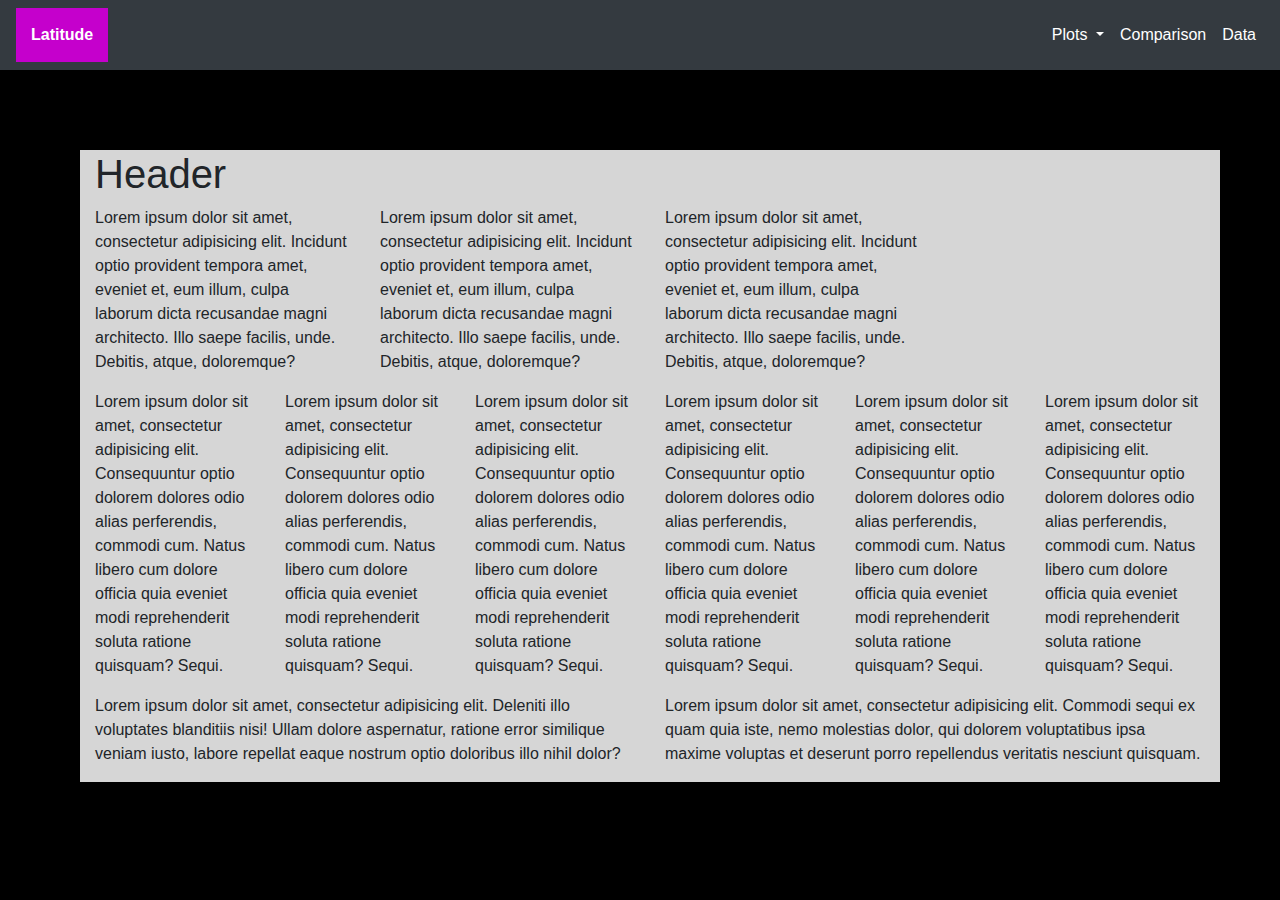
==== index.html @ 4550fe23 "working on the body" ====
<!DOCTYPE html>
<html lang="en">
<head>
    <meta name="viewport" content="width=device-width, initial-scale=1.0, minimum-scale=1.0, maximum-scale=1.0, user-scalable=no, viewport-fit=cover">
    <meta charset="UTF-8">
    <title>Weather Data</title>
    <link rel="stylesheet" href="https://stackpath.bootstrapcdn.com/bootstrap/4.3.1/css/bootstrap.min.css" integrity="sha384-ggOyR0iXCbMQv3Xipma34MD+dH/1fQ784/j6cY/iJTQUOhcWr7x9JvoRxT2MZw1T" crossorigin="anonymous">
    <link rel="stylesheet" href="style.css">
</head>


<nav class="navbar navbar-expand-lg bg-dark navbar-dark" id="fun">
    <!-- This is the branded Label in the upper left -->
    <a class="Latitude" class="navbar-brand" href="#"><b>Latitude</b></a>
    <!-- Hamburger Button -->
    <button class="navbar-toggler" type="button" data-toggle="collapse" data-target="#navbarSupportedContent" aria-controls="navbarSupportedContent" aria-expanded="false" aria-label="Toggle navigation">
      <span class="navbar-toggler-icon"></span>
    </button>
    <!-- This groups the nav links in the upper right -->
    <div class="collapse navbar-collapse" id="navbarSupportedContent">
        <ul class="navbar-nav ml-auto">
            <li class="nav-item dropdown active">
                <a class="nav-link dropdown-toggle" href="#" id="navbarDropdown" role="button" data-toggle="dropdown" aria-haspopup="true" aria-expanded="false">
                    Plots
                </a>
                <div class="dropdown-menu" aria-labelledby="navbarDropdown">
                    <a class="dropdown-item" href="#">Action</a>
                    <a class="dropdown-item" href="#">Another action</a>
                    <a class="dropdown-item" href="#">Something else here</a>
                </div>
            </li>
            <li class="nav-item active">
                <a class="nav-link" href="#">Comparison</a>
            </li>
            <li class="nav-item active">
                <a class="nav-link" href="#">Data</a>
            </li>
        </ul>
    </div>
</nav>


<body>
  <div class="container" class="vertical-center">
    <div class="row">
      <div class="col-md-12">
        <h1>Header</h1>
      </div>
    </div>
    <div class="row">
      <div class="col-md-3">
        <p>Lorem ipsum dolor sit amet, consectetur adipisicing elit. Incidunt optio provident tempora amet, eveniet et, eum illum, culpa laborum dicta recusandae magni architecto. Illo saepe facilis, unde. Debitis, atque, doloremque?</p>
      </div>
      <div class="col-md-3">
        <p>Lorem ipsum dolor sit amet, consectetur adipisicing elit. Incidunt optio provident tempora amet, eveniet et, eum illum, culpa laborum dicta recusandae magni architecto. Illo saepe facilis, unde. Debitis, atque, doloremque?</p>
      </div>
      <div class="col-md-3">
        <p>Lorem ipsum dolor sit amet, consectetur adipisicing elit. Incidunt optio provident tempora amet, eveniet et, eum illum, culpa laborum dicta recusandae magni architecto. Illo saepe facilis, unde. Debitis, atque, doloremque?</p>
      </div>
    </div>
    <div class="row">
      <div class="col-md-2">
        <p>Lorem ipsum dolor sit amet, consectetur adipisicing elit. Consequuntur optio dolorem dolores odio alias perferendis, commodi cum. Natus libero cum dolore officia quia eveniet modi reprehenderit soluta ratione quisquam? Sequi.</p>
      </div>
      <div class="col-md-2">
        <p>Lorem ipsum dolor sit amet, consectetur adipisicing elit. Consequuntur optio dolorem dolores odio alias perferendis, commodi cum. Natus libero cum dolore officia quia eveniet modi reprehenderit soluta ratione quisquam? Sequi.</p>
      </div>
      <div class="col-md-2">
        <p>Lorem ipsum dolor sit amet, consectetur adipisicing elit. Consequuntur optio dolorem dolores odio alias perferendis, commodi cum. Natus libero cum dolore officia quia eveniet modi reprehenderit soluta ratione quisquam? Sequi.</p>
      </div>
      <div class="col-md-2">
        <p>Lorem ipsum dolor sit amet, consectetur adipisicing elit. Consequuntur optio dolorem dolores odio alias perferendis, commodi cum. Natus libero cum dolore officia quia eveniet modi reprehenderit soluta ratione quisquam? Sequi.</p>
      </div>
      <div class="col-md-2">
        <p>Lorem ipsum dolor sit amet, consectetur adipisicing elit. Consequuntur optio dolorem dolores odio alias perferendis, commodi cum. Natus libero cum dolore officia quia eveniet modi reprehenderit soluta ratione quisquam? Sequi.</p>
      </div>
      <div class="col-md-2">
        <p>Lorem ipsum dolor sit amet, consectetur adipisicing elit. Consequuntur optio dolorem dolores odio alias perferendis, commodi cum. Natus libero cum dolore officia quia eveniet modi reprehenderit soluta ratione quisquam? Sequi.</p>
      </div>
    </div>
    <div class="row">
      <div class="col-md-6">
        <p>Lorem ipsum dolor sit amet, consectetur adipisicing elit. Deleniti illo voluptates blanditiis nisi! Ullam dolore aspernatur, ratione error similique veniam iusto, labore repellat eaque nostrum optio doloribus illo nihil dolor?</p>
      </div>
      <div class="col-md-6">
        <p>Lorem ipsum dolor sit amet, consectetur adipisicing elit. Commodi sequi ex quam quia iste, nemo molestias dolor, qui dolorem voluptatibus ipsa maxime voluptas et deserunt porro repellendus veritatis nesciunt quisquam.</p>
      </div>
    </div>
  </div>
    <div class="container">
    </div>
    <script src="https://code.jquery.com/jquery-3.3.1.slim.min.js" integrity="sha384-q8i/X+965DzO0rT7abK41JStQIAqVgRVzpbzo5smXKp4YfRvH+8abtTE1Pi6jizo" crossorigin="anonymous"></script>
  <script src="https://cdnjs.cloudflare.com/ajax/libs/popper.js/1.14.7/umd/popper.min.js" integrity="sha384-UO2eT0CpHqdSJQ6hJty5KVphtPhzWj9WO1clHTMGa3JDZwrnQq4sF86dIHNDz0W1" crossorigin="anonymous"></script>
  <script src="https://stackpath.bootstrapcdn.com/bootstrap/4.3.1/js/bootstrap.min.js" integrity="sha384-JjSmVgyd0p3pXB1rRibZUAYoIIy6OrQ6VrjIEaFf/nJGzIxFDsf4x0xIM+B07jRM" crossorigin="anonymous"></script>
</body>
</html>
---- style.css ----
:root {
    --primary: #c500cc
}


.Latitude{
    color: white;
    background-color: var(--primary);
    padding: 15px;
}

/* .vertical-center {
    margin: 0;
    position: absolute;
    top: 50%;
    -ms-transform: translateY(-50%);
    transform: translateY(-50%);
  } */


body{
    /* background: rgb(100, 100, 100); */
    background: black;
}
.container{
background: rgb(214, 214, 214);
margin: 80px;
}

@media(max-width: 992px)
{
#fun{
        background-color: var(--primary) !important;
    }
}
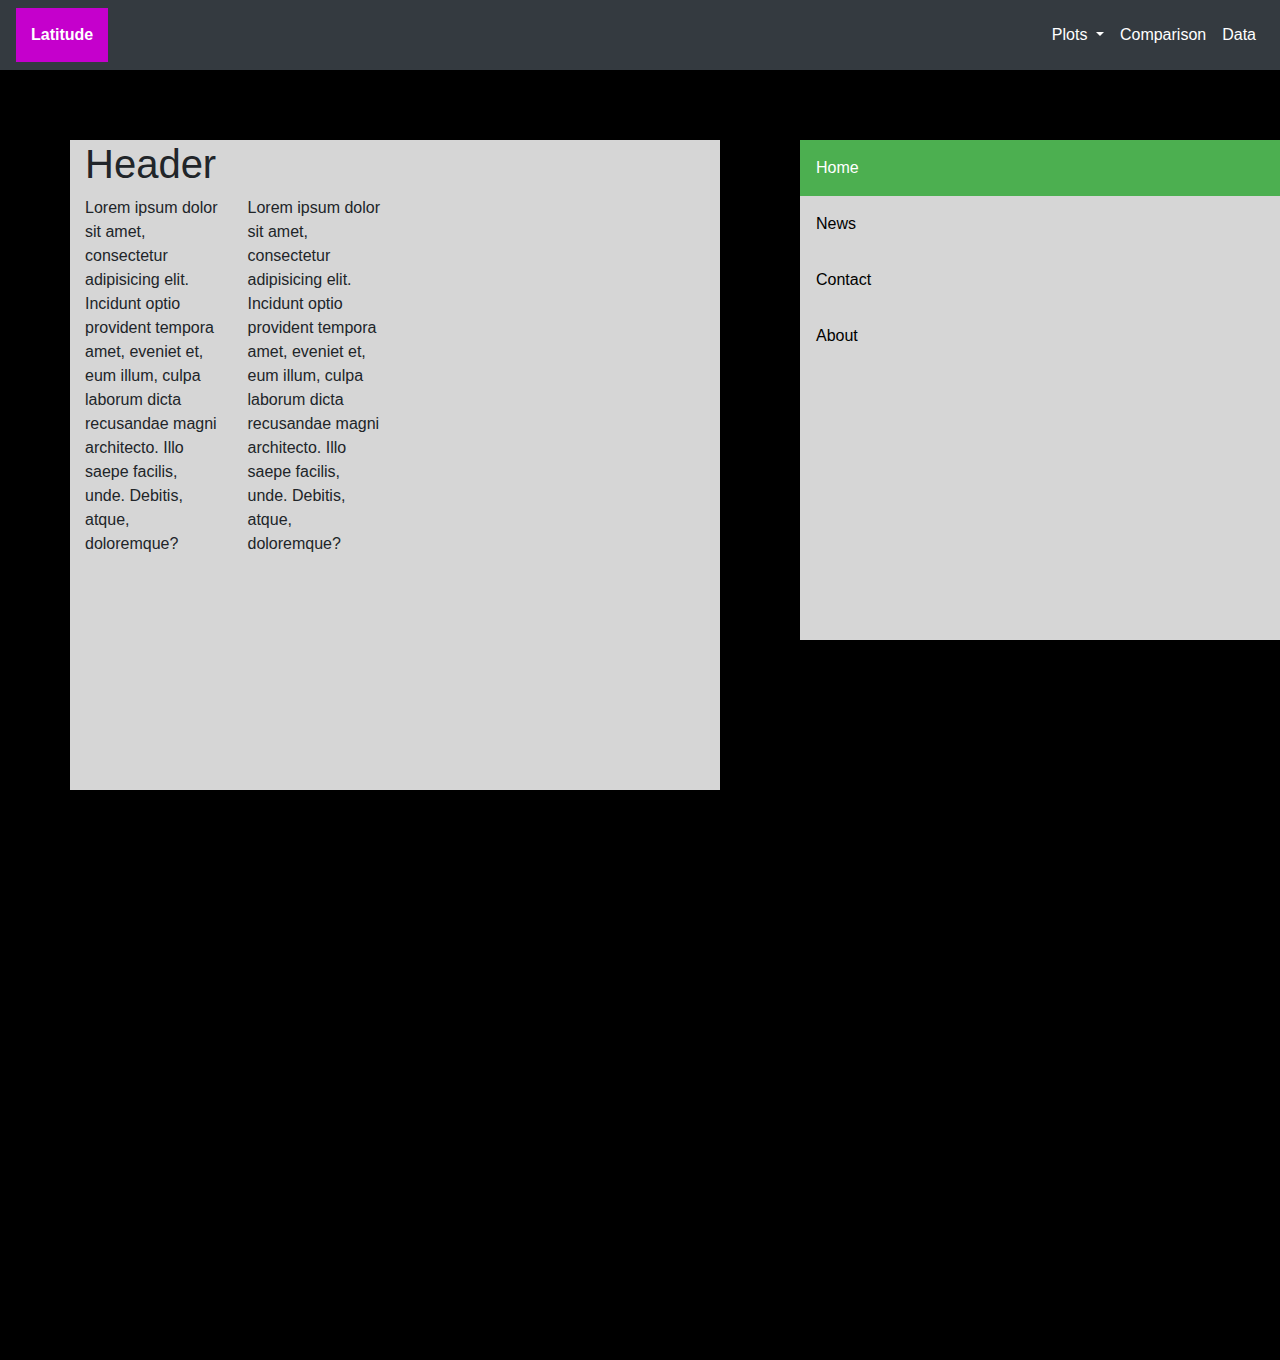
==== commit f67872c6: "Sidebar is in place." ====
--- a/index.html
+++ b/index.html
@@ -40,57 +40,38 @@
 </nav>
 
 
+
 <body>
-  <div class="container" class="vertical-center">
-    <div class="row">
-      <div class="col-md-12">
-        <h1>Header</h1>
+    <div class="container">
+      <div class="row">
+        <div class="col-md-12">
+          <h1>Header</h1>
+        </div>
       </div>
-    </div>
-    <div class="row">
-      <div class="col-md-3">
-        <p>Lorem ipsum dolor sit amet, consectetur adipisicing elit. Incidunt optio provident tempora amet, eveniet et, eum illum, culpa laborum dicta recusandae magni architecto. Illo saepe facilis, unde. Debitis, atque, doloremque?</p>
-      </div>
-      <div class="col-md-3">
-        <p>Lorem ipsum dolor sit amet, consectetur adipisicing elit. Incidunt optio provident tempora amet, eveniet et, eum illum, culpa laborum dicta recusandae magni architecto. Illo saepe facilis, unde. Debitis, atque, doloremque?</p>
-      </div>
-      <div class="col-md-3">
-        <p>Lorem ipsum dolor sit amet, consectetur adipisicing elit. Incidunt optio provident tempora amet, eveniet et, eum illum, culpa laborum dicta recusandae magni architecto. Illo saepe facilis, unde. Debitis, atque, doloremque?</p>
-      </div>
-    </div>
-    <div class="row">
-      <div class="col-md-2">
-        <p>Lorem ipsum dolor sit amet, consectetur adipisicing elit. Consequuntur optio dolorem dolores odio alias perferendis, commodi cum. Natus libero cum dolore officia quia eveniet modi reprehenderit soluta ratione quisquam? Sequi.</p>
-      </div>
-      <div class="col-md-2">
-        <p>Lorem ipsum dolor sit amet, consectetur adipisicing elit. Consequuntur optio dolorem dolores odio alias perferendis, commodi cum. Natus libero cum dolore officia quia eveniet modi reprehenderit soluta ratione quisquam? Sequi.</p>
-      </div>
-      <div class="col-md-2">
-        <p>Lorem ipsum dolor sit amet, consectetur adipisicing elit. Consequuntur optio dolorem dolores odio alias perferendis, commodi cum. Natus libero cum dolore officia quia eveniet modi reprehenderit soluta ratione quisquam? Sequi.</p>
-      </div>
-      <div class="col-md-2">
-        <p>Lorem ipsum dolor sit amet, consectetur adipisicing elit. Consequuntur optio dolorem dolores odio alias perferendis, commodi cum. Natus libero cum dolore officia quia eveniet modi reprehenderit soluta ratione quisquam? Sequi.</p>
-      </div>
-      <div class="col-md-2">
-        <p>Lorem ipsum dolor sit amet, consectetur adipisicing elit. Consequuntur optio dolorem dolores odio alias perferendis, commodi cum. Natus libero cum dolore officia quia eveniet modi reprehenderit soluta ratione quisquam? Sequi.</p>
-      </div>
-      <div class="col-md-2">
-        <p>Lorem ipsum dolor sit amet, consectetur adipisicing elit. Consequuntur optio dolorem dolores odio alias perferendis, commodi cum. Natus libero cum dolore officia quia eveniet modi reprehenderit soluta ratione quisquam? Sequi.</p>
-      </div>
-    </div>
-    <div class="row">
-      <div class="col-md-6">
-        <p>Lorem ipsum dolor sit amet, consectetur adipisicing elit. Deleniti illo voluptates blanditiis nisi! Ullam dolore aspernatur, ratione error similique veniam iusto, labore repellat eaque nostrum optio doloribus illo nihil dolor?</p>
-      </div>
-      <div class="col-md-6">
-        <p>Lorem ipsum dolor sit amet, consectetur adipisicing elit. Commodi sequi ex quam quia iste, nemo molestias dolor, qui dolorem voluptatibus ipsa maxime voluptas et deserunt porro repellendus veritatis nesciunt quisquam.</p>
+      <div class="row">
+        <div class="col-md-3">
+          <p>Lorem ipsum dolor sit amet, consectetur adipisicing elit. Incidunt optio provident tempora amet, eveniet et, eum illum, culpa laborum dicta recusandae magni architecto. Illo saepe facilis, unde. Debitis, atque, doloremque?</p>
+        </div>
+        <div class="col-md-3">
+          <p>Lorem ipsum dolor sit amet, consectetur adipisicing elit. Incidunt optio provident tempora amet, eveniet et, eum illum, culpa laborum dicta recusandae magni architecto. Illo saepe facilis, unde. Debitis, atque, doloremque?</p>
+        </div>
       </div>
     </div>
   </div>
-    <div class="container">
-    </div>
-    <script src="https://code.jquery.com/jquery-3.3.1.slim.min.js" integrity="sha384-q8i/X+965DzO0rT7abK41JStQIAqVgRVzpbzo5smXKp4YfRvH+8abtTE1Pi6jizo" crossorigin="anonymous"></script>
+
+  <!-- The sidebar -->
+  <div class="sidebar">
+    <a class="active" href="#home">Home</a>
+    <a href="#news">News</a>
+    <a href="#contact">Contact</a>
+    <a href="#about">About</a>
+  </div>
+
+  <script src="https://code.jquery.com/jquery-3.3.1.slim.min.js" integrity="sha384-q8i/X+965DzO0rT7abK41JStQIAqVgRVzpbzo5smXKp4YfRvH+8abtTE1Pi6jizo" crossorigin="anonymous"></script>
   <script src="https://cdnjs.cloudflare.com/ajax/libs/popper.js/1.14.7/umd/popper.min.js" integrity="sha384-UO2eT0CpHqdSJQ6hJty5KVphtPhzWj9WO1clHTMGa3JDZwrnQq4sF86dIHNDz0W1" crossorigin="anonymous"></script>
   <script src="https://stackpath.bootstrapcdn.com/bootstrap/4.3.1/js/bootstrap.min.js" integrity="sha384-JjSmVgyd0p3pXB1rRibZUAYoIIy6OrQ6VrjIEaFf/nJGzIxFDsf4x0xIM+B07jRM" crossorigin="anonymous"></script>
 </body>
+
+
+
 </html>--- a/style.css
+++ b/style.css
@@ -1,5 +1,6 @@
 :root {
-    --primary: #c500cc
+    --primary: #c500cc;
+    --secondary: rgb(214, 214, 214);
 }
 
 
@@ -23,8 +24,10 @@
     background: black;
 }
 .container{
-background: rgb(214, 214, 214);
-margin: 80px;
+background: var(--secondary);
+margin: 70px;
+width: 650px;
+height: 650px;
 }
 
 @media(max-width: 992px)
@@ -32,4 +35,56 @@
 #fun{
         background-color: var(--primary) !important;
     }
-}+}
+
+  /* The side navigation menu */
+.sidebar {
+    margin: 0;
+    padding: 0;
+    width: 500px;
+    height: 500px;
+    position: relative;
+    left: 800px;
+    bottom: 720px;
+    background-color: var(--secondary);
+
+    overflow: auto;
+  }
+  
+  /* Sidebar links */
+  .sidebar a {
+    display: block;
+    color: black;
+    padding: 16px;
+    text-decoration: none;
+  }
+  
+  /* Active/current link */
+  .sidebar a.active {
+    background-color: #4CAF50;
+    color: white;
+  }
+  
+  /* Links on mouse-over */
+  .sidebar a:hover:not(.active) {
+    background-color: #555;
+    color: white;
+  }
+  
+  /* Page content. The value of the margin-left property should match the value of the sidebar's width property */
+  div.content {
+    margin-left: 200px;
+    padding: 1px 16px;
+    height: 1000px;
+  }
+  
+  /* On screens that are less than 700px wide, make the sidebar into a topbar */
+  @media screen and (max-width: 700px) {
+    .sidebar {
+      width: 100%;
+      height: auto;
+      position: relative;
+    }
+    .sidebar a {float: left;}
+    div.content {margin-left: 0;}
+  }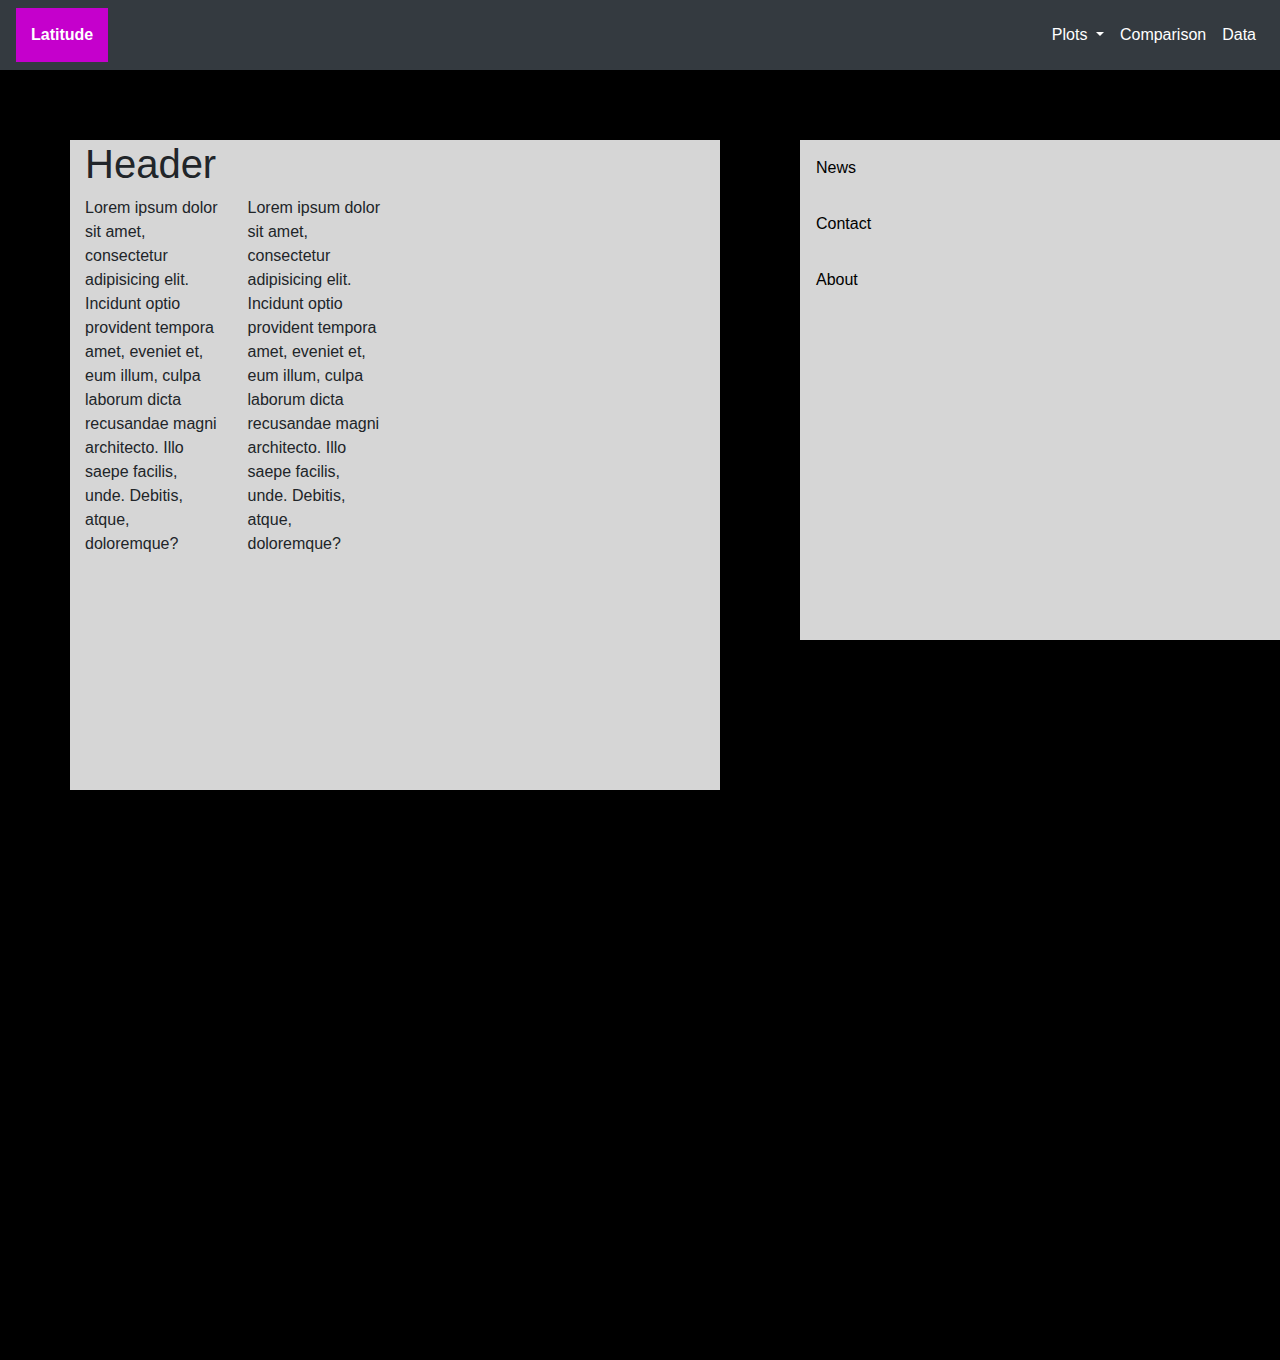
==== commit b4ac654a: "preparing to add to github pages" ====
--- a/index.html
+++ b/index.html
@@ -61,7 +61,6 @@
 
   <!-- The sidebar -->
   <div class="sidebar">
-    <a class="active" href="#home">Home</a>
     <a href="#news">News</a>
     <a href="#contact">Contact</a>
     <a href="#about">About</a>
--- a/style.css
+++ b/style.css
@@ -10,37 +10,23 @@
     padding: 15px;
 }
 
-/* .vertical-center {
-    margin: 0;
-    position: absolute;
-    top: 50%;
-    -ms-transform: translateY(-50%);
-    transform: translateY(-50%);
-  } */
-
 
 body{
     /* background: rgb(100, 100, 100); */
     background: black;
 }
+
 .container{
-background: var(--secondary);
+background:  var(--secondary)/*yellow*/; 
 margin: 70px;
 width: 650px;
 height: 650px;
+
 }
 
-@media(max-width: 992px)
-{
-#fun{
-        background-color: var(--primary) !important;
-    }
-}
 
   /* The side navigation menu */
 .sidebar {
-    margin: 0;
-    padding: 0;
     width: 500px;
     height: 500px;
     position: relative;
@@ -59,12 +45,6 @@
     text-decoration: none;
   }
   
-  /* Active/current link */
-  .sidebar a.active {
-    background-color: #4CAF50;
-    color: white;
-  }
-  
   /* Links on mouse-over */
   .sidebar a:hover:not(.active) {
     background-color: #555;
@@ -78,13 +58,27 @@
     height: 1000px;
   }
   
-  /* On screens that are less than 700px wide, make the sidebar into a topbar */
-  @media screen and (max-width: 700px) {
-    .sidebar {
-      width: 100%;
-      height: auto;
-      position: relative;
+
+
+  @media(max-width: 992px)
+{
+#fun{
+        background-color: var(--primary) !important;
     }
-    .sidebar a {float: left;}
-    div.content {margin-left: 0;}
-  }+body{
+    background: var(--secondary);
+}
+
+.container{
+    margin: 0px;
+    width: 100%;
+}
+
+.sidebar {
+    position: relative;
+    bottom: 40px;
+    left: 0px;
+    width: 100%;
+  }
+
+}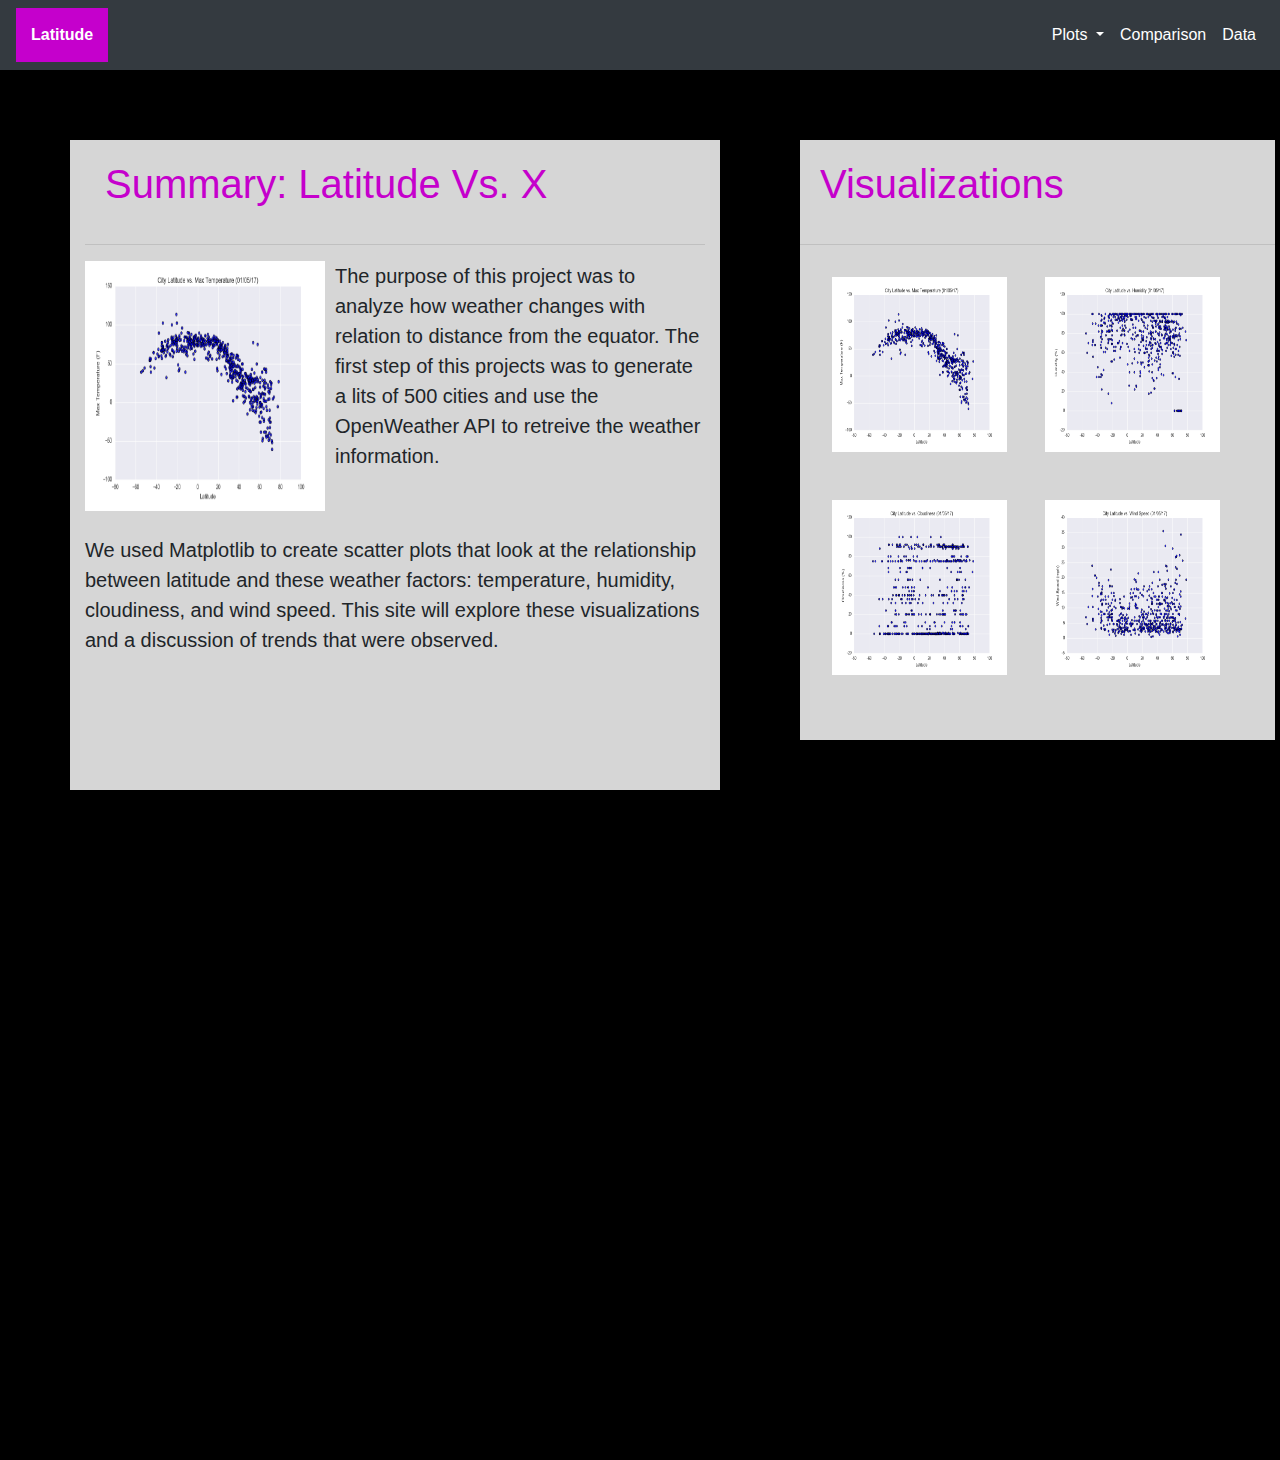
==== commit 863366a3: "First page is looking good" ====
--- a/index.html
+++ b/index.html
@@ -42,28 +42,48 @@
 
 
 <body>
-    <div class="container">
-      <div class="row">
-        <div class="col-md-12">
-          <h1>Header</h1>
-        </div>
-      </div>
-      <div class="row">
-        <div class="col-md-3">
-          <p>Lorem ipsum dolor sit amet, consectetur adipisicing elit. Incidunt optio provident tempora amet, eveniet et, eum illum, culpa laborum dicta recusandae magni architecto. Illo saepe facilis, unde. Debitis, atque, doloremque?</p>
-        </div>
-        <div class="col-md-3">
-          <p>Lorem ipsum dolor sit amet, consectetur adipisicing elit. Incidunt optio provident tempora amet, eveniet et, eum illum, culpa laborum dicta recusandae magni architecto. Illo saepe facilis, unde. Debitis, atque, doloremque?</p>
-        </div>
-      </div>
-    </div>
+  <div class="container">
+    <h1>Summary: Latitude Vs. X</h1>
+    <hr>
+    <img src="Resources/assets/images/Fig1.png" class="left" style="width:250px;height:250px;">
+    <p>
+      The purpose of this project was to analyze how weather changes with relation 
+      to distance from the equator. The first step of this projects was to generate 
+      a lits of 500 cities and use the OpenWeather API to retreive the weather information.
+    </p>
+    <br>
+    <br>
+    <p>
+      We used Matplotlib to create scatter plots that look at the relationship 
+      between latitude and these weather factors: temperature, 
+      humidity, cloudiness, and wind speed. This site will explore these visualizations 
+      and a discussion of trends that were observed.
+    </p>
   </div>
 
   <!-- The sidebar -->
   <div class="sidebar">
-    <a href="#news">News</a>
-    <a href="#contact">Contact</a>
-    <a href="#about">About</a>
+    <h1>
+      Visualizations
+    </h1>
+    <hr>
+    <div class="row">
+      <a href="#news">
+        <img src="Resources/assets/images/Fig1.png" class="vis">
+      </a>
+      <a href="#contact">
+        <img src="Resources/assets/images/Fig2.png" class="vis">
+      </a>
+    </div>
+
+    <div class="row">
+      <a href="#about">
+        <img src="Resources/assets/images/Fig3.png" class="vis">
+      </a>
+      <a href="#about">
+        <img src="Resources/assets/images/Fig4.png" class="vis">
+      </a>
+    </div>
   </div>
 
   <script src="https://code.jquery.com/jquery-3.3.1.slim.min.js" integrity="sha384-q8i/X+965DzO0rT7abK41JStQIAqVgRVzpbzo5smXKp4YfRvH+8abtTE1Pi6jizo" crossorigin="anonymous"></script>
--- a/style.css
+++ b/style.css
@@ -10,6 +10,10 @@
     padding: 15px;
 }
 
+h1{
+  padding: 20px;
+  color: var(--primary);
+}
 
 body{
     /* background: rgb(100, 100, 100); */
@@ -27,8 +31,8 @@
 
   /* The side navigation menu */
 .sidebar {
-    width: 500px;
-    height: 500px;
+    width: 475px;
+    height: 600px;
     position: relative;
     left: 800px;
     bottom: 720px;
@@ -41,13 +45,18 @@
   .sidebar a {
     display: block;
     color: black;
-    padding: 16px;
+    width: 181px;
+    margin: 16px;
     text-decoration: none;
+  }
+
+  .row{
+    margin: 16px;
   }
   
   /* Links on mouse-over */
   .sidebar a:hover:not(.active) {
-    background-color: #555;
+    border: 3px solid var(--primary);
     color: white;
   }
   
@@ -58,7 +67,20 @@
     height: 1000px;
   }
   
+.left{
+    float: left;
+    padding: 0 10px 0 0;
+}
 
+.vis{
+    width:175px;
+    height:175px;
+}
+
+p{
+    font-size: 15pt;
+    line-height: 1.5
+}
 
   @media(max-width: 992px)
 {
@@ -81,4 +103,9 @@
     width: 100%;
   }
 
+.vis{
+    float: left;
+}
+
+
 }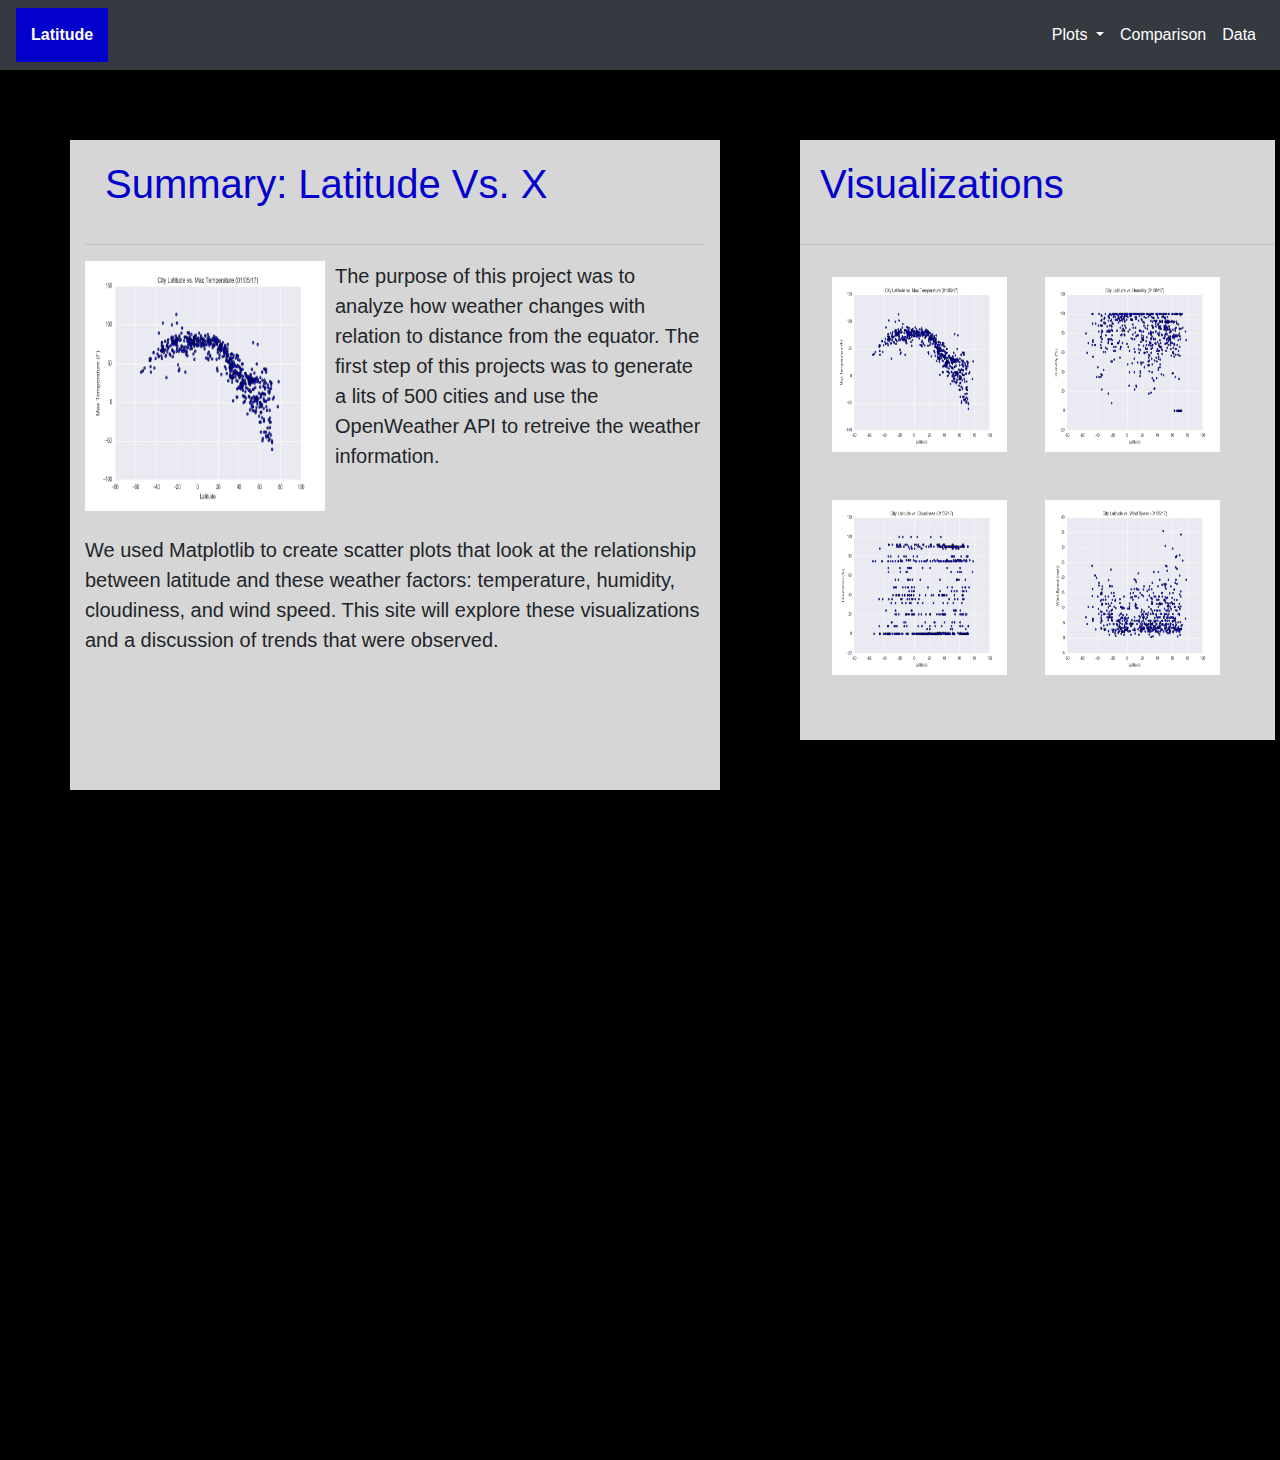
==== commit b0f5842f: "Making progress on Temp vis" ====
--- a/index.html
+++ b/index.html
@@ -11,7 +11,7 @@
 
 <nav class="navbar navbar-expand-lg bg-dark navbar-dark" id="fun">
     <!-- This is the branded Label in the upper left -->
-    <a class="Latitude" class="navbar-brand" href="#"><b>Latitude</b></a>
+    <a class="Latitude" class="navbar-brand" href="https://joekell.github.io/WeatherWebVisualization/"><b>Latitude</b></a>
     <!-- Hamburger Button -->
     <button class="navbar-toggler" type="button" data-toggle="collapse" data-target="#navbarSupportedContent" aria-controls="navbarSupportedContent" aria-expanded="false" aria-label="Toggle navigation">
       <span class="navbar-toggler-icon"></span>
@@ -24,7 +24,7 @@
                     Plots
                 </a>
                 <div class="dropdown-menu" aria-labelledby="navbarDropdown">
-                    <a class="dropdown-item" href="#">Action</a>
+                    <a class="dropdown-item" href="#maxtemp">Action</a>
                     <a class="dropdown-item" href="#">Another action</a>
                     <a class="dropdown-item" href="#">Something else here</a>
                 </div>
@@ -68,7 +68,7 @@
     </h1>
     <hr>
     <div class="row">
-      <a href="#news">
+      <a href="#maxtemp">
         <img src="Resources/assets/images/Fig1.png" class="vis">
       </a>
       <a href="#contact">
--- a/style.css
+++ b/style.css
@@ -1,5 +1,5 @@
 :root {
-    --primary: #c500cc;
+    --primary: #0300cc;
     --secondary: rgb(214, 214, 214);
 }
 
@@ -77,6 +77,10 @@
     height:175px;
 }
 
+.currentvis{
+    border: 3px solid var(--primary);    
+}
+
 p{
     font-size: 15pt;
     line-height: 1.5
